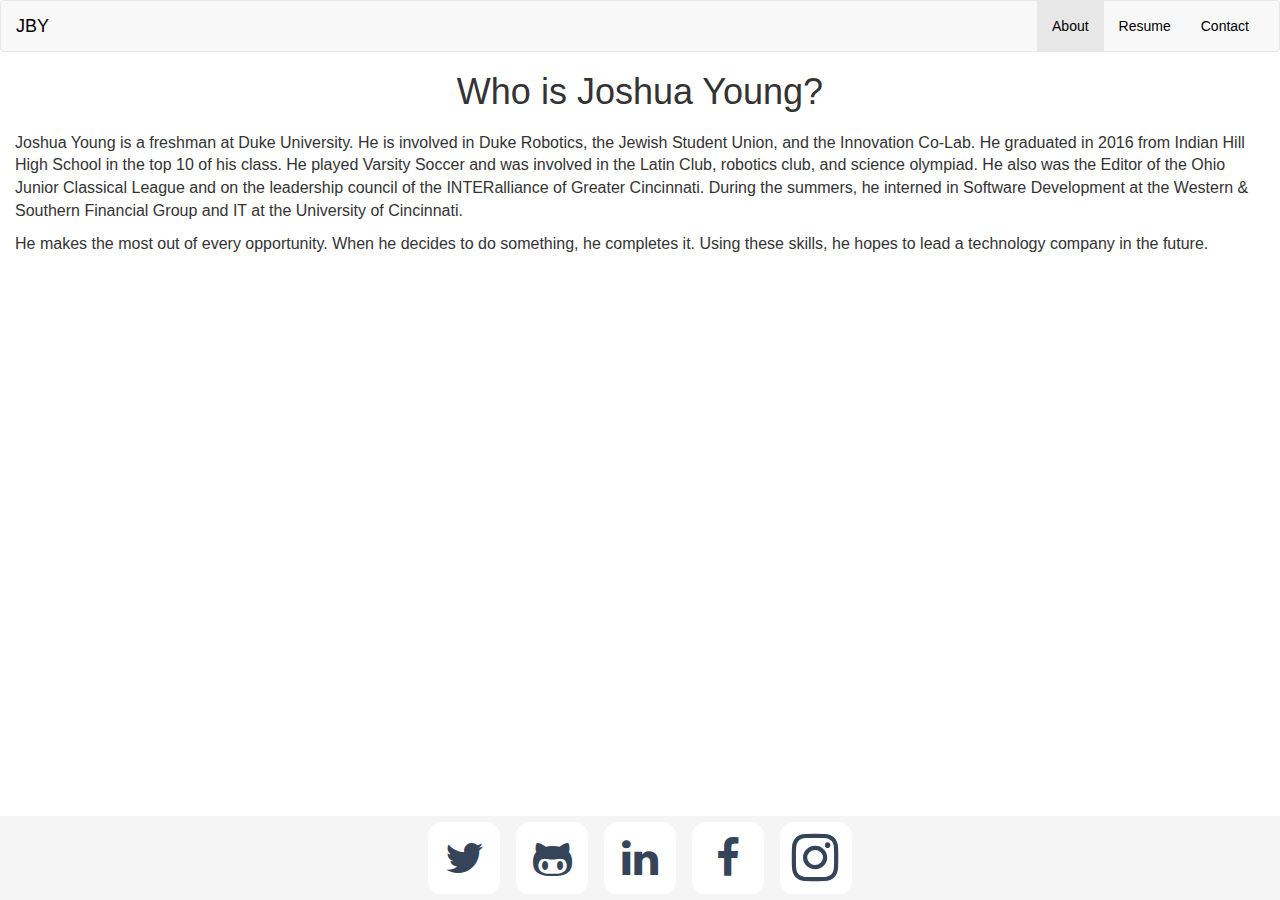
==== about.html @ 4bb7a333 "links open in new tabs" ====
<html>
<head>
<meta property="og:locale" content="en_US">
<meta property="og:type" content="website">
<meta property="og:title" content="KJoshua Brendan Young's Personal Website">
<meta property="og:site_name" content="Keep Hamilton County Safe">
	<link rel="stylesheet" href="./index_files/font-awesome/css/font-awesome.min.css">
<meta name="viewport" content="width=device-width, initial-scale=1.0">

<link rel="stylesheet" type="text/css" href="index.css">
<link rel="stylesheet" id="bootstrap-css" href="./index_files/bootstrap/css/bootstrap.min.css" type="text/css" media="all">
</head>
<script type="text/javascript" src="index.js"></script>

<body>

<nav class="navbar navbar-default" id='main-nav'>
<div class="container-fluid">
<!-- Brand and toggle get grouped for better mobile display -->
<div class="navbar-header">
  <button type="button" class="navbar-toggle collapsed" data-toggle="collapse" data-target="#bs-example-navbar-collapse-1" aria-expanded="false">
    <span class="sr-only">Toggle navigation</span>
    <span class="icon-bar"></span>
    <span class="icon-bar"></span>
    <span class="icon-bar"></span>
  </button>
  <a class="navbar-brand" href="/">JBY</a>
</div>

<!-- Collect the nav links, forms, and other content for toggling -->
<div class="collapse navbar-collapse" id="bs-example-navbar-collapse-1">
  <ul class="nav navbar-nav navbar-right">
    <li class="active"><a href="/about">About <span class="sr-only">(current)</span></a></li>
    <li><a href="/resume">Resume</a></li>
    <li><a href="/contact">Contact</a></li>
  </ul>
</div><!-- /.navbar-collapse -->
</div><!-- /.container-fluid -->
</nav>
<div class = 'body'>
	<div class = 'container-fluid'>
		<div class = 'row'>
			<div class = 'col-sm-12 centered '>
            </br>
			<h1>Who is Joshua Young?</h1>
            </br></br>
            <p>Joshua Young is a freshman at Duke University. He is involved in Duke Robotics, the Jewish Student Union, and the Innovation Co-Lab. He graduated in 2016 from Indian Hill High School in the top 10 of his class. He played Varsity Soccer and was involved in the Latin Club, robotics club, and science olympiad. He also was the Editor of the Ohio Junior Classical League and on the leadership council of the INTERalliance of Greater Cincinnati. During the summers, he interned in Software Development at the Western &amp; Southern Financial Group and IT at the University of Cincinnati. </p>
            <p>He makes the most out of every opportunity. When he decides to do something, he completes it. Using these skills, he hopes to lead a technology company in the future.</p>
			</div>
		</div>
	</div>
</div>

</body>
<footer class="footer">
	<div class="container-fluid">
		<div class="centered social-buttons ">
<span class="twitter-button">
<a target='_blank' href="https://twitter.com/jbyoung_12">
<span class="fa-stack fa-4x">
    <i class="fa fa-square fa-stack-2x"></i>
    <i class="fa fa-twitter fa-stack-1x fa-inverse"></i>
</span>
</a>
</span>
<span class="github-button">
<a target='_blank' href="https://github.com/jbyoung12">
<span class="fa-stack fa-4x">
    <i class="fa fa-square fa-stack-2x"></i>
    <i class="fa fa-github-alt fa-stack-1x fa-inverse"></i>
</span>
</a>
</span>
<span class="linkedin-button">
<a target='_blank' href="https://linkedin.com/in/jbyoung12">
<span class="fa-stack fa-4x">
    <i class="fa fa-square fa-stack-2x"></i>
    <i class="fa fa-linkedin fa-stack-1x fa-inverse"></i>
</span>
</a>
</span>
<span class="facebook-button">
<a target='_blank' href="https://www.facebook.com/josh.young.1029">
<span class="fa-stack fa-4x">
    <i class="fa fa-square fa-stack-2x"></i>
    <i class="fa fa-facebook fa-stack-1x fa-inverse"></i>
</span>
</a>
</span>
<span class="instagram-button">
<a target='_blank' href="https://instagram.com/jbyoung12">
<span class="fa-stack fa-4x">
    <i class="fa fa-square fa-stack-2x"></i>
    <i class="fa fa-instagram fa-stack-1x fa-inverse"></i>
</span>
</a>
</span>
</div>
	</div>
</footer>
</html>
---- index.css ----
#main-nav{
	    margin-bottom: 0;
}
a{color:black !important;}
.rect{
	/*background-color: #77C5F7;*/
	display:inline-block;
	width:150px;
	height:150px;
	border-radius: 18px;
	border: 3px solid white;
	color:white;
}
#secondSection{
	 text-align:justify;
    position:relative;
        padding-left: 60px;
    padding-right: 60px;
}
#secondSection:after {
    display:inline-block;
    width:100%;
    content:'';
}
.contact{
	text-align:center;
}
h1{
	display:inline;
	border: white solid thick;
	border-radius:12px;
	padding:10px;
}
h2{
	    text-align: center;
    top: 25%;
    position: relative;
}
p{
	text-align:left;
	font-size:16px;
}
.container-fluid
{
	position: relative;
}
.contact 
h1{
	padding:0;
}
h4{
	margin-top:20px;
}
.small-top-margin{
	margin-top:15px;
}
.top-text{
	color:#FFFFFF;
position:relative;
top:35%;
}
.centered{
	text-align:center;
}
.section{
padding-top:50px;
padding-bottom:50px;}


.withBackground{
	/*background-image: url("./index_files/Cincybackgroundsmall.JPG");*/
	background-size: 100% 100%;
	background-color: #354458;
	}
	
@media (max-width:549px) {

.inline{
padding-bottom:10px;}
}

@media (min-width: 550px) {
.withBackground{
 	/*background-image: url("./index_files/Cincybackgroundlarge.JPG");*/
}
.flex-column{
	display:inline-block;
	width: calc(100% - 320px);
}

}

#logo{
	padding-top:20px;
}

.with-max-width{
	max-width: 1000px;
	margin-left:auto;
	margin-right:auto;
	padding-left:25px;
	padding-right:25px;
}
.inline{
	text-align:center;
}
.with-light-blue{
	background-color: #54B9CB;
}
.text-block{
	padding-top:15px;
	padding-bottom:15px;
}
html {
  position: relative;
  min-height: 100%;
}
.body {
  /* Margin bottom by footer height */
  margin-bottom: 135px;
}
.footer {
  position: absolute;
  bottom: 0;
  width: 100%;
  background-color: #f5f5f5;
  height: auto;
}


.top-margin{
	padding-top:20px;
	padding-bottom:20px;
}

    .social-buttons a{
    	display:inline-block;
    	font-size:.75em;
    }

a:link {
color: #000;
text-decoration: none;
}
a:visited {
color: #000;
text-decoration: none;
}
a:active {
color: #000;
text-decoration: none;
}
.fa-stack {
color:white;
}
.social-buttons .fa-stack-1x{
	color:#354458;
}
.fa.fa-instagram{	
	font-size:1.3em;
}
.resume{
	height:950px;
	padding-bottom:0px;
}
@media (max-width:600px){
	a{display:block; margin: 20px 0px; text-align:center;}
	.rect{    width: 300px;
    height: 100px;}
    h2{top:12.5%;}
    .section {
    	    padding-bottom: 10px;
    padding-top: 10px;
 }
div#secondSection{
 	    padding-left: 0;
    padding-right: 0;
 }
    .social-buttons a{
    	display:inline-block;
    	font-size:.4em;
    }

}
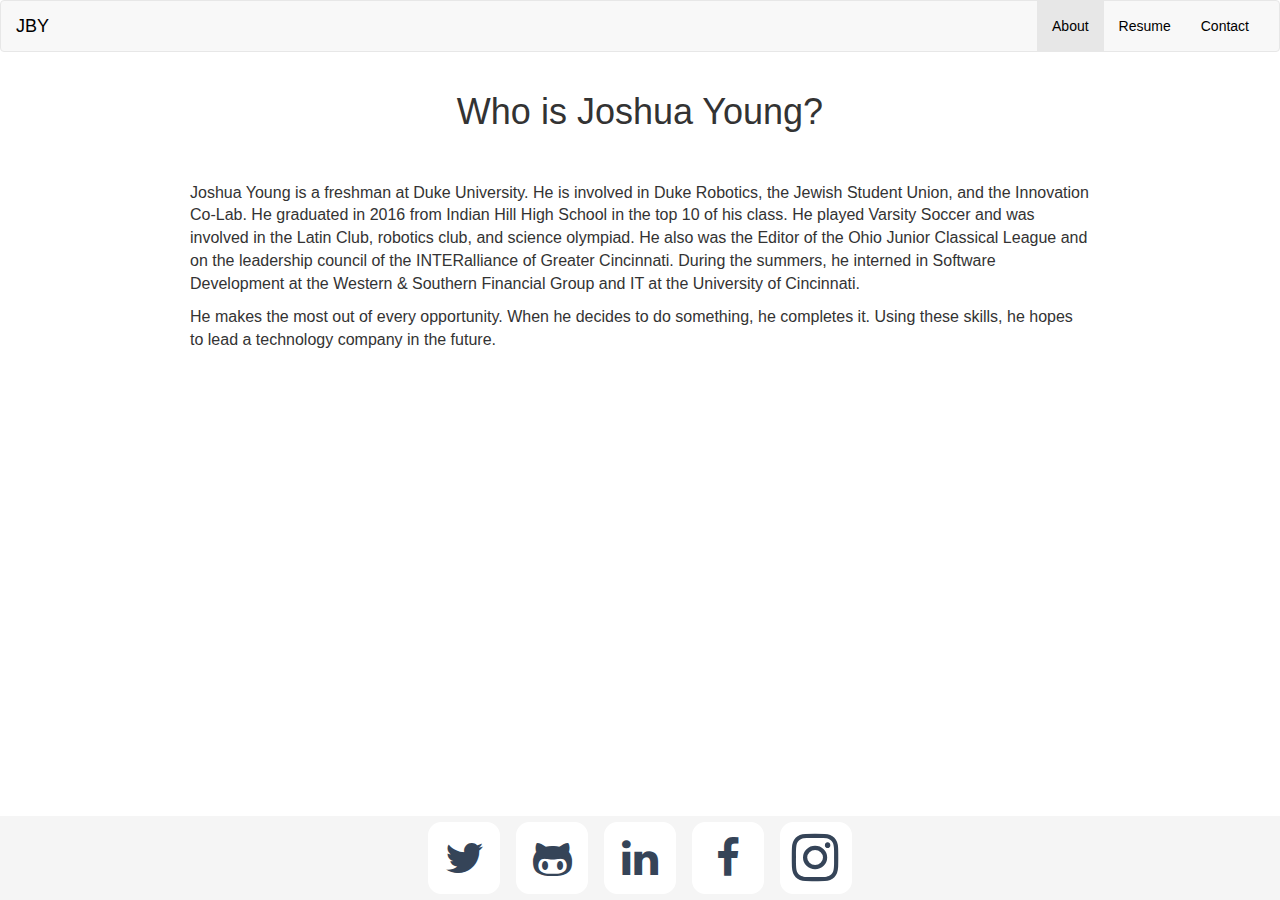
==== commit ac6a0d4a: "fixed border" ====
--- a/about.html
+++ b/about.html
@@ -44,9 +44,10 @@
             </br>
 			<h1>Who is Joshua Young?</h1>
             </br></br>
+            <div class=paragraphs>
             <p>Joshua Young is a freshman at Duke University. He is involved in Duke Robotics, the Jewish Student Union, and the Innovation Co-Lab. He graduated in 2016 from Indian Hill High School in the top 10 of his class. He played Varsity Soccer and was involved in the Latin Club, robotics club, and science olympiad. He also was the Editor of the Ohio Junior Classical League and on the leadership council of the INTERalliance of Greater Cincinnati. During the summers, he interned in Software Development at the Western &amp; Southern Financial Group and IT at the University of Cincinnati. </p>
             <p>He makes the most out of every opportunity. When he decides to do something, he completes it. Using these skills, he hopes to lead a technology company in the future.</p>
-			</div>
+			</div></div>
 		</div>
 	</div>
 </div>
--- a/index.css
+++ b/index.css
@@ -25,7 +25,7 @@
 .contact{
 	text-align:center;
 }
-h1{
+.text-border{
 	display:inline;
 	border: white solid thick;
 	border-radius:12px;
@@ -35,6 +35,11 @@
 	    text-align: center;
     top: 25%;
     position: relative;
+}
+.paragraphs{
+	max-width: 900px;
+	margin-left:auto;
+	margin-right:auto;
 }
 p{
 	text-align:left;
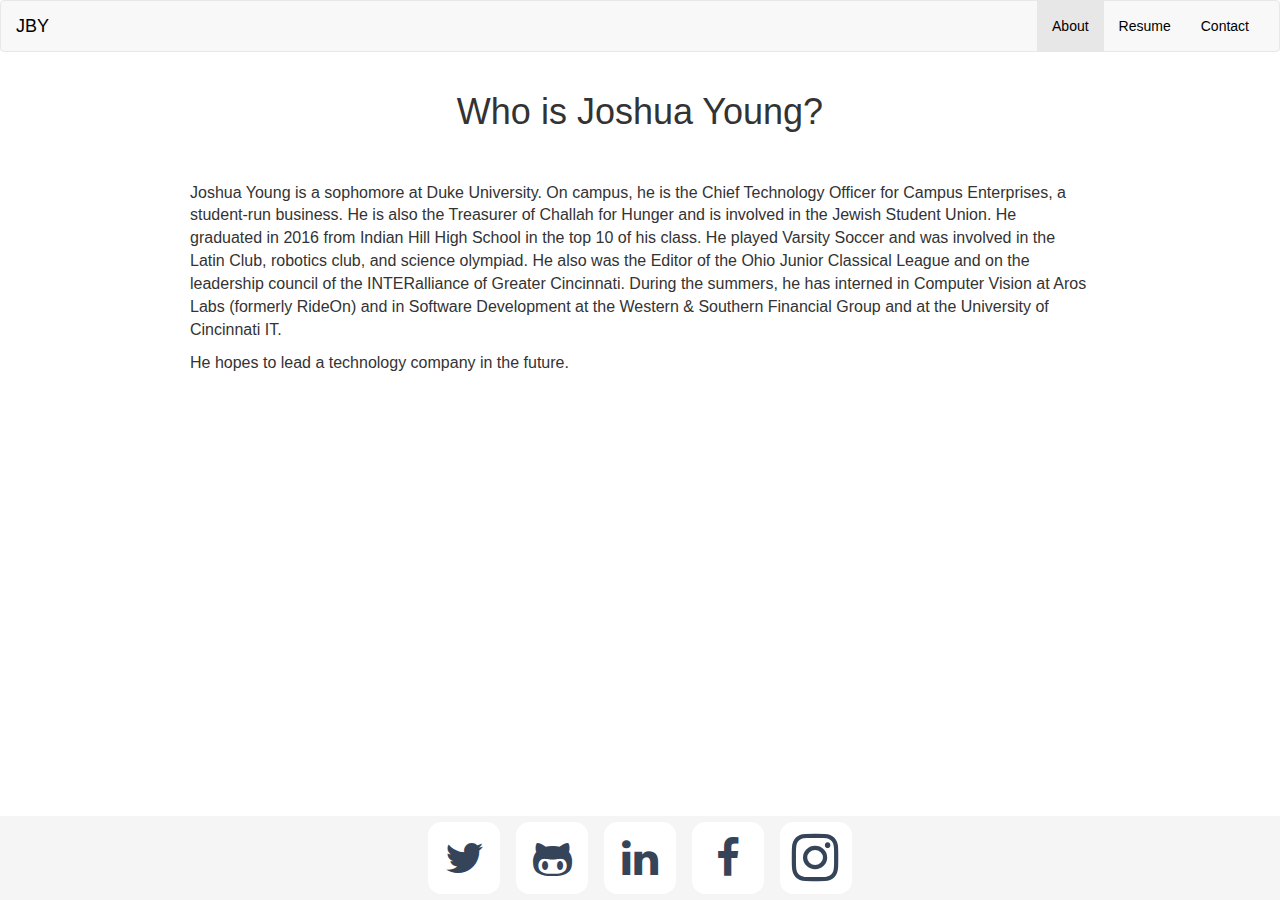
==== commit 7834de12: "Updated About" ====
--- a/about.html
+++ b/about.html
@@ -31,7 +31,7 @@
 <div class="collapse navbar-collapse" id="bs-example-navbar-collapse-1">
   <ul class="nav navbar-nav navbar-right">
     <li class="active"><a href="/about">About <span class="sr-only">(current)</span></a></li>
-    <li><a href="/resume">Resume</a></li>
+    <li><a target='_blank' href="https://drive.google.com/file/d/0B_0qg2d7I4ZQeGlCLTJ5aG5ueVE/view?usp=sharing">Resume</a></li>
     <li><a href="/contact">Contact</a></li>
   </ul>
 </div><!-- /.navbar-collapse -->
@@ -40,13 +40,13 @@
 <div class = 'body'>
 	<div class = 'container-fluid'>
 		<div class = 'row'>
-			<div class = 'col-sm-12 centered '>
+			<div class = 'col-sm-12 centered'>
             </br>
 			<h1>Who is Joshua Young?</h1>
             </br></br>
             <div class=paragraphs>
-            <p>Joshua Young is a freshman at Duke University. He is involved in Duke Robotics, the Jewish Student Union, and the Innovation Co-Lab. He graduated in 2016 from Indian Hill High School in the top 10 of his class. He played Varsity Soccer and was involved in the Latin Club, robotics club, and science olympiad. He also was the Editor of the Ohio Junior Classical League and on the leadership council of the INTERalliance of Greater Cincinnati. During the summers, he interned in Software Development at the Western &amp; Southern Financial Group and IT at the University of Cincinnati. </p>
-            <p>He makes the most out of every opportunity. When he decides to do something, he completes it. Using these skills, he hopes to lead a technology company in the future.</p>
+            <p>Joshua Young is a sophomore at Duke University. On campus, he is the Chief Technology Officer for Campus Enterprises, a student-run business. He is also the Treasurer of Challah for Hunger and is involved in the Jewish Student Union. He graduated in 2016 from Indian Hill High School in the top 10 of his class. He played Varsity Soccer and was involved in the Latin Club, robotics club, and science olympiad. He also was the Editor of the Ohio Junior Classical League and on the leadership council of the INTERalliance of Greater Cincinnati. During the summers, he has interned in Computer Vision at Aros Labs (formerly RideOn) and in Software Development at the Western &amp; Southern Financial Group and at the University of Cincinnati IT. </p>
+            <p>He hopes to lead a technology company in the future.</p>
 			</div></div>
 		</div>
 	</div>
@@ -99,4 +99,4 @@
 </div>
 	</div>
 </footer>
-</html>+</html>
--- a/index.css
+++ b/index.css
@@ -68,8 +68,8 @@
 	text-align:center;
 }
 .section{
-padding-top:50px;
-padding-bottom:50px;}
+padding-top:40px;
+padding-bottom:20px;}
 
 
 .withBackground{
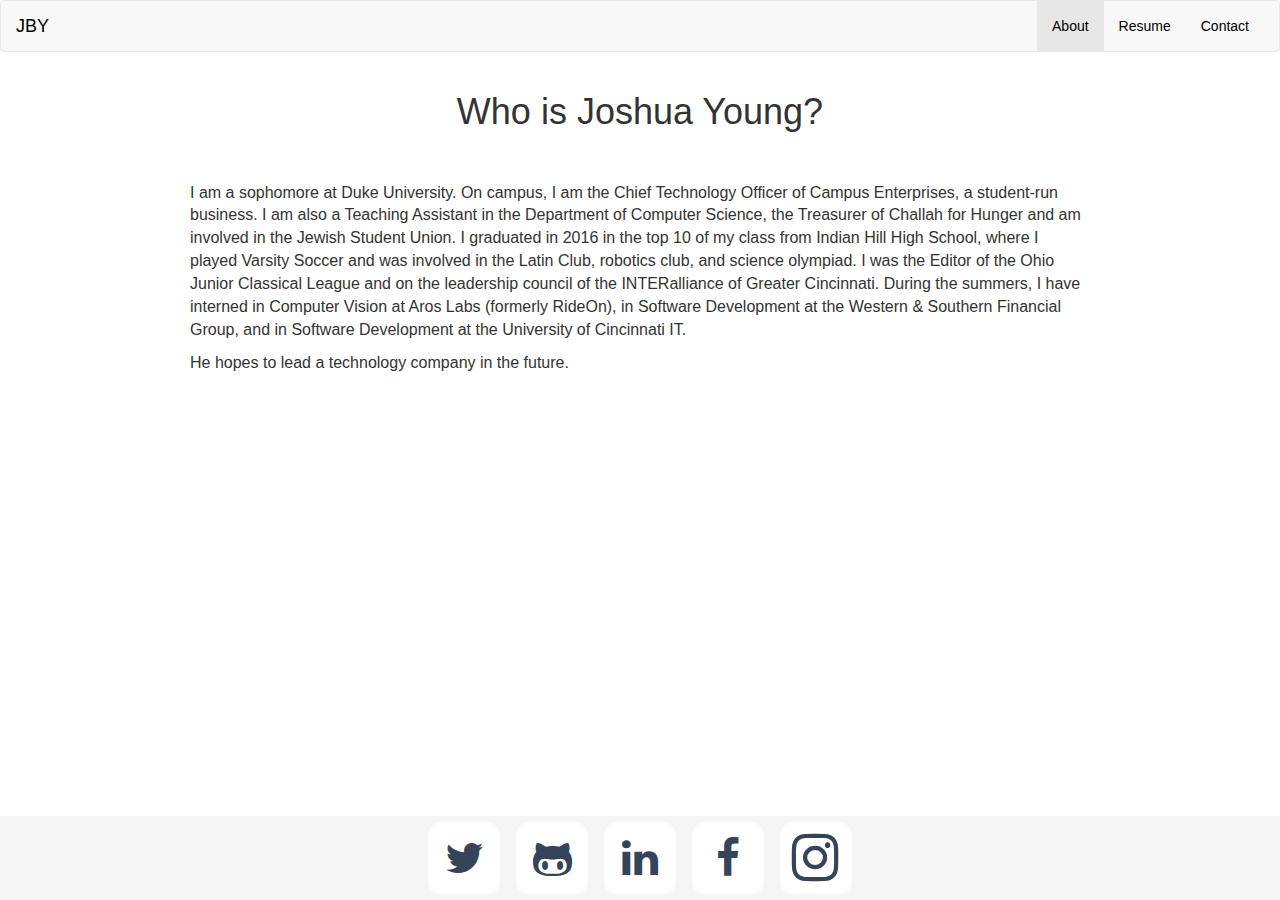
==== commit dc05b412: "About update" ====
--- a/about.html
+++ b/about.html
@@ -45,7 +45,7 @@
 			<h1>Who is Joshua Young?</h1>
             </br></br>
             <div class=paragraphs>
-            <p>Joshua Young is a sophomore at Duke University. On campus, he is the Chief Technology Officer for Campus Enterprises, a student-run business. He is also the Treasurer of Challah for Hunger and is involved in the Jewish Student Union. He graduated in 2016 from Indian Hill High School in the top 10 of his class. He played Varsity Soccer and was involved in the Latin Club, robotics club, and science olympiad. He also was the Editor of the Ohio Junior Classical League and on the leadership council of the INTERalliance of Greater Cincinnati. During the summers, he has interned in Computer Vision at Aros Labs (formerly RideOn) and in Software Development at the Western &amp; Southern Financial Group and at the University of Cincinnati IT. </p>
+            <p>I am a sophomore at Duke University. On campus, I am the Chief Technology Officer of Campus Enterprises, a student-run business. I am also a Teaching Assistant in the Department of Computer Science, the Treasurer of Challah for Hunger and am involved in the Jewish Student Union. I graduated in 2016 in the top 10 of my class from Indian Hill High School, where I played Varsity Soccer and was involved in the Latin Club, robotics club, and science olympiad. I was the Editor of the Ohio Junior Classical League and on the leadership council of the INTERalliance of Greater Cincinnati. During the summers, I have interned in Computer Vision at Aros Labs (formerly RideOn), in Software Development at the Western &amp; Southern Financial Group, and in Software Development at the University of Cincinnati IT.</p>
             <p>He hopes to lead a technology company in the future.</p>
 			</div></div>
 		</div>
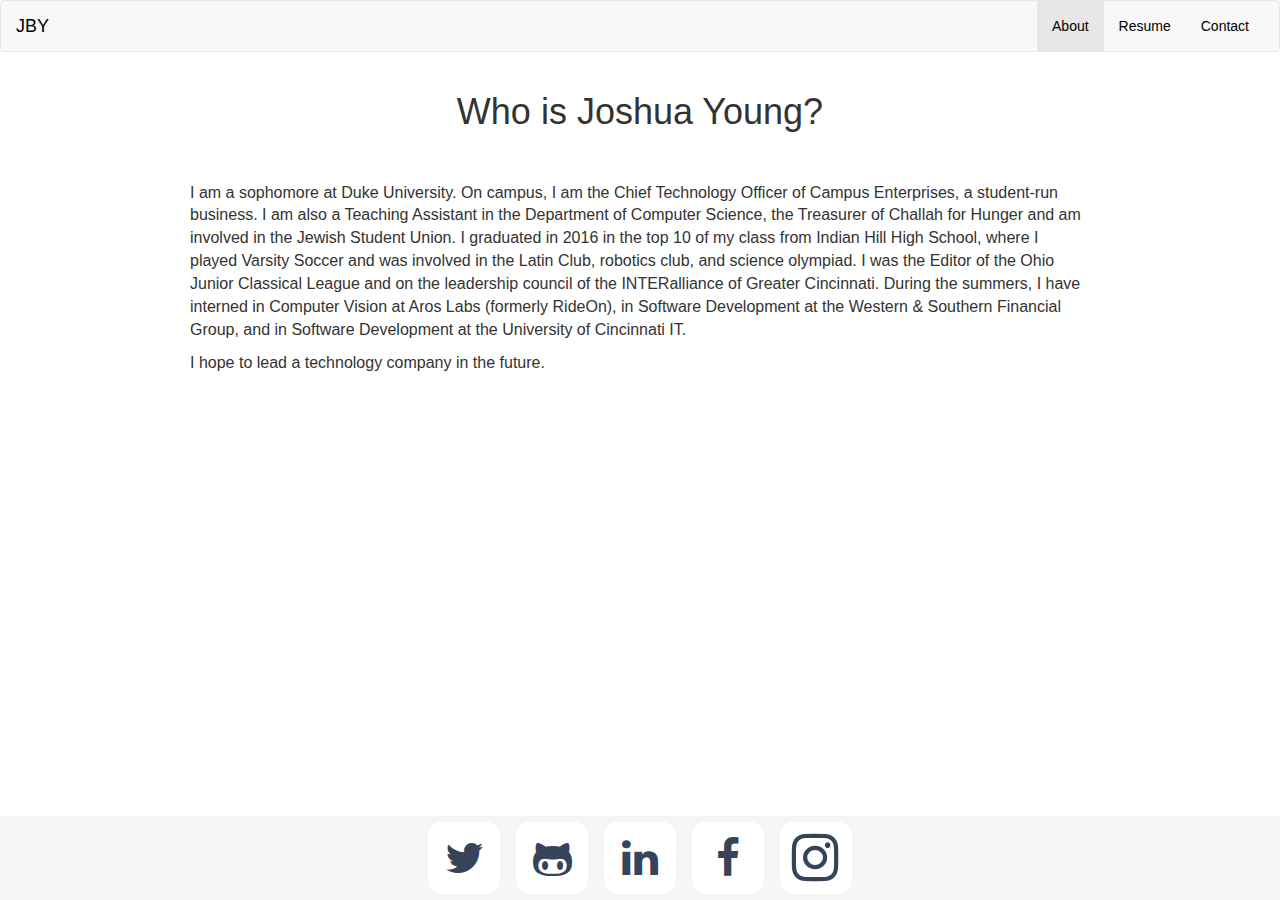
==== commit aed3d364: "Fixed about" ====
--- a/about.html
+++ b/about.html
@@ -46,7 +46,7 @@
             </br></br>
             <div class=paragraphs>
             <p>I am a sophomore at Duke University. On campus, I am the Chief Technology Officer of Campus Enterprises, a student-run business. I am also a Teaching Assistant in the Department of Computer Science, the Treasurer of Challah for Hunger and am involved in the Jewish Student Union. I graduated in 2016 in the top 10 of my class from Indian Hill High School, where I played Varsity Soccer and was involved in the Latin Club, robotics club, and science olympiad. I was the Editor of the Ohio Junior Classical League and on the leadership council of the INTERalliance of Greater Cincinnati. During the summers, I have interned in Computer Vision at Aros Labs (formerly RideOn), in Software Development at the Western &amp; Southern Financial Group, and in Software Development at the University of Cincinnati IT.</p>
-            <p>He hopes to lead a technology company in the future.</p>
+            <p>I hope to lead a technology company in the future.</p>
 			</div></div>
 		</div>
 	</div>
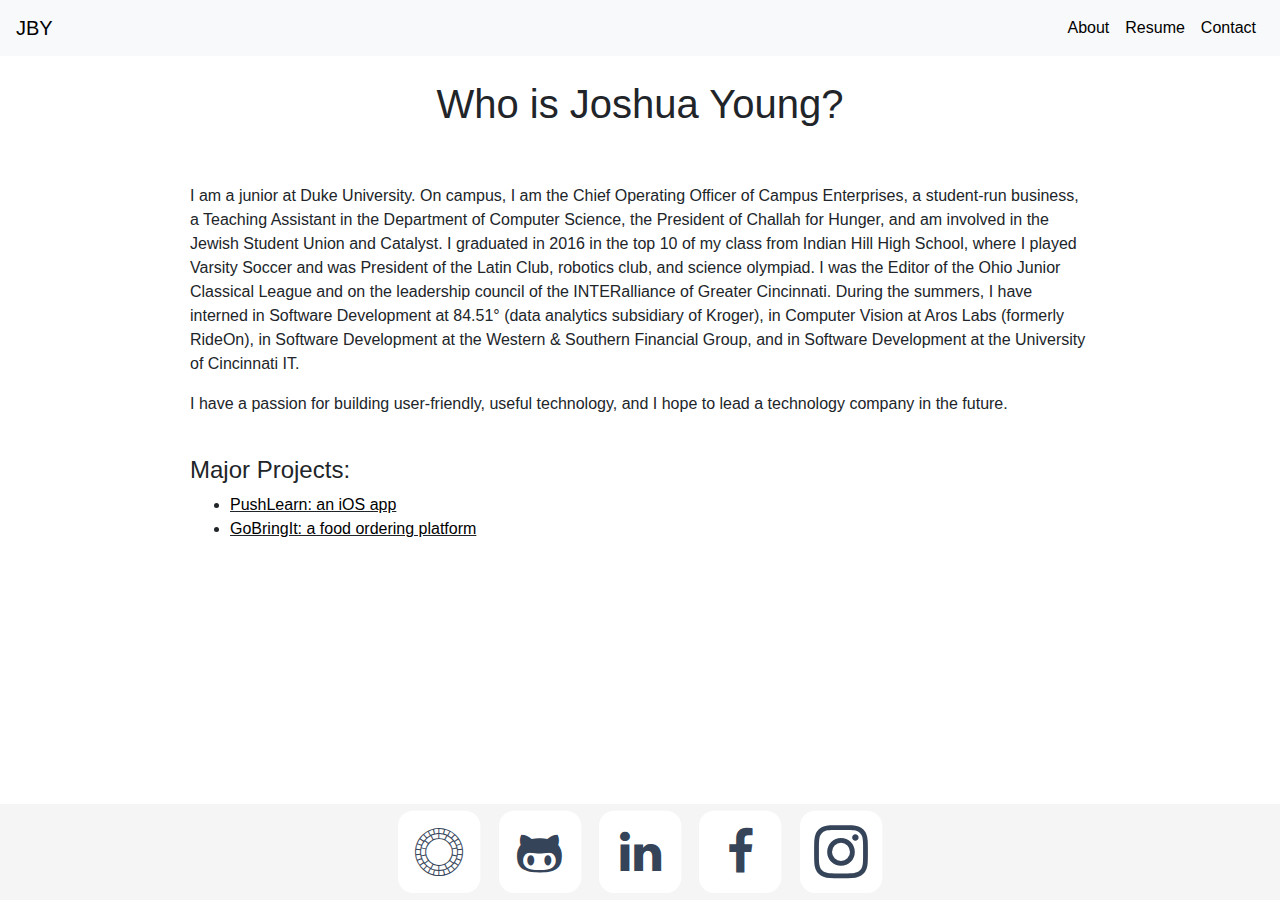
==== commit 77cb2bda: "Made updates to about and contact" ====
--- a/about.html
+++ b/about.html
@@ -1,102 +1,115 @@
 <html>
+
 <head>
-<meta property="og:locale" content="en_US">
-<meta property="og:type" content="website">
-<meta property="og:title" content="KJoshua Brendan Young's Personal Website">
-<meta property="og:site_name" content="Keep Hamilton County Safe">
+	<meta property="og:locale" content="en_US">
+	<meta property="og:type" content="website">
+	<meta property="og:title" content="Joshua Brendan Young's Personal Website">
+	<meta property="og:site_name" content="Keep Hamilton County Safe">
 	<link rel="stylesheet" href="./index_files/font-awesome/css/font-awesome.min.css">
-<meta name="viewport" content="width=device-width, initial-scale=1.0">
-
-<link rel="stylesheet" type="text/css" href="index.css">
-<link rel="stylesheet" id="bootstrap-css" href="./index_files/bootstrap/css/bootstrap.min.css" type="text/css" media="all">
+	<meta name="viewport" content="width=device-width, initial-scale=1.0">
+	<link rel="stylesheet" type="text/css" href="index.css">
+	<link rel="stylesheet" id="bootstrap-css" href="./index_files/bootstrap/css/bootstrap.min.css" type="text/css" media="all">
+	<link rel="stylesheet" href="./index_files/icomoon/style.css">
+	<link rel='icon' href='./index_files/JBYLogo.png' />
 </head>
 <script type="text/javascript" src="index.js"></script>
+<script src="https://ajax.googleapis.com/ajax/libs/jquery/1.12.4/jquery.min.js"></script>
+<script src="./index_files/bootstrap/js/bootstrap.min.js"></script>
 
 <body>
+	<nav class="navbar navbar-expand-sm navbar-light bg-light">
+		<a class="navbar-brand" href="/">JBY</a>
+		<button class="navbar-toggler" type="button" data-toggle="collapse" data-target="#navbarTogglerDemo02" aria-controls="navbarTogglerDemo02" aria-expanded="false" aria-label="Toggle navigation">
+		<span class="navbar-toggler-icon"></span>
+	</button>
 
-<nav class="navbar navbar-default" id='main-nav'>
-<div class="container-fluid">
-<!-- Brand and toggle get grouped for better mobile display -->
-<div class="navbar-header">
-  <button type="button" class="navbar-toggle collapsed" data-toggle="collapse" data-target="#bs-example-navbar-collapse-1" aria-expanded="false">
-    <span class="sr-only">Toggle navigation</span>
-    <span class="icon-bar"></span>
-    <span class="icon-bar"></span>
-    <span class="icon-bar"></span>
-  </button>
-  <a class="navbar-brand" href="/">JBY</a>
-</div>
+		<div class="collapse navbar-collapse" id="navbarTogglerDemo02">
+			<ul class="navbar-nav ml-auto mt-0 mt-lg-0">
+				<li class="nav-item">
+					<a class="nav-link disabled" href="/about">About</a>
+				</li>
+				<li class="nav-item">
+					<a class="nav-link disabled" target='_blank' href="https://drive.google.com/file/d/0B_0qg2d7I4ZQeGlCLTJ5aG5ueVE/view?usp=sharing">Resume</a>
+				</li>
+				<li class="nav-item">
+					<a class="nav-link disabled" href="/contact">Contact</a>
+				</li>
+			</ul>
 
-<!-- Collect the nav links, forms, and other content for toggling -->
-<div class="collapse navbar-collapse" id="bs-example-navbar-collapse-1">
-  <ul class="nav navbar-nav navbar-right">
-    <li class="active"><a href="/about">About <span class="sr-only">(current)</span></a></li>
-    <li><a target='_blank' href="https://drive.google.com/file/d/0B_0qg2d7I4ZQeGlCLTJ5aG5ueVE/view?usp=sharing">Resume</a></li>
-    <li><a href="/contact">Contact</a></li>
-  </ul>
-</div><!-- /.navbar-collapse -->
-</div><!-- /.container-fluid -->
-</nav>
-<div class = 'body'>
-	<div class = 'container-fluid'>
-		<div class = 'row'>
-			<div class = 'col-sm-12 centered'>
-            </br>
-			<h1>Who is Joshua Young?</h1>
-            </br></br>
-            <div class=paragraphs>
-            <p>I am a sophomore at Duke University. On campus, I am the Chief Technology Officer of Campus Enterprises, a student-run business. I am also a Teaching Assistant in the Department of Computer Science, the Treasurer of Challah for Hunger and am involved in the Jewish Student Union. I graduated in 2016 in the top 10 of my class from Indian Hill High School, where I played Varsity Soccer and was involved in the Latin Club, robotics club, and science olympiad. I was the Editor of the Ohio Junior Classical League and on the leadership council of the INTERalliance of Greater Cincinnati. During the summers, I have interned in Computer Vision at Aros Labs (formerly RideOn), in Software Development at the Western &amp; Southern Financial Group, and in Software Development at the University of Cincinnati IT.</p>
-            <p>I hope to lead a technology company in the future.</p>
-			</div></div>
+		</div>
+	</nav>
+	<div class='body'>
+		<div class='container-fluid'>
+			<div class='row'>
+				<div class='col-sm-12 centered'>
+					</br>
+					<h1>Who is Joshua Young?</h1>
+					</br>
+					</br>
+					<div class=paragraphs>
+						<p>I am a junior at Duke University. On campus, I am the Chief Operating Officer of Campus Enterprises, a student-run business, a Teaching Assistant in the Department of Computer Science, the President of Challah for Hunger, and am involved in the
+							Jewish Student Union and Catalyst. I graduated in 2016 in the top 10 of my class from Indian Hill High School, where I played Varsity Soccer and was President of the Latin Club, robotics club, and science olympiad. I was the Editor of the Ohio
+							Junior Classical League and on the leadership council of the INTERalliance of Greater Cincinnati. During the summers, I have interned in Software Development at 84.51° (data analytics subsidiary of Kroger), in Computer Vision at Aros Labs (formerly
+							RideOn), in Software Development at the Western &amp; Southern Financial Group, and in Software Development at the University of Cincinnati IT.</p>
+						<p>I have a passion for building user-friendly, useful technology, and I hope to lead a technology company in the future.</p>
+						<br>
+						<h4 class='align-left'>Major Projects:</h4>
+						<ul>
+							<li><u><a class="align-left" target="_blank" href="https://itunes.apple.com/us/app/pushlearn/id1415554069?mt=8">PushLearn: an iOS app</a></u></li>
+							<li><u><a class="align-left" target="_blank" href="https://www.gobringit.com/">GoBringIt: a food ordering platform</a></u></li>
+						</ul>
+					</div>
+				</div>
+			</div>
 		</div>
 	</div>
-</div>
 
 </body>
 <footer class="footer">
 	<div class="container-fluid">
 		<div class="centered social-buttons ">
-<span class="twitter-button">
-<a target='_blank' href="https://twitter.com/jbyoung_12">
+			<span class="vsco-button">
+<a target='_blank' href="https://vsco.co/jbyoung12">
 <span class="fa-stack fa-4x">
     <i class="fa fa-square fa-stack-2x"></i>
-    <i class="fa fa-twitter fa-stack-1x fa-inverse"></i>
+    <i class="icon-vsco fa-stack-1x"></i>
 </span>
-</a>
-</span>
-<span class="github-button">
+			</a>
+			</span>
+			<span class="github-button">
 <a target='_blank' href="https://github.com/jbyoung12">
 <span class="fa-stack fa-4x">
     <i class="fa fa-square fa-stack-2x"></i>
     <i class="fa fa-github-alt fa-stack-1x fa-inverse"></i>
 </span>
-</a>
-</span>
-<span class="linkedin-button">
+			</a>
+			</span>
+			<span class="linkedin-button">
 <a target='_blank' href="https://linkedin.com/in/jbyoung12">
 <span class="fa-stack fa-4x">
     <i class="fa fa-square fa-stack-2x"></i>
     <i class="fa fa-linkedin fa-stack-1x fa-inverse"></i>
 </span>
-</a>
-</span>
-<span class="facebook-button">
+			</a>
+			</span>
+			<span class="facebook-button">
 <a target='_blank' href="https://www.facebook.com/josh.young.1029">
 <span class="fa-stack fa-4x">
     <i class="fa fa-square fa-stack-2x"></i>
     <i class="fa fa-facebook fa-stack-1x fa-inverse"></i>
 </span>
-</a>
-</span>
-<span class="instagram-button">
+			</a>
+			</span>
+			<span class="instagram-button">
 <a target='_blank' href="https://instagram.com/jbyoung12">
 <span class="fa-stack fa-4x">
     <i class="fa fa-square fa-stack-2x"></i>
     <i class="fa fa-instagram fa-stack-1x fa-inverse"></i>
 </span>
-</a>
-</span>
-</div>
+			</a>
+			</span>
+		</div>
 	</div>
 </footer>
-</html>
+
+</html>--- a/index.css
+++ b/index.css
@@ -4,12 +4,14 @@
 a{color:black !important;}
 .rect{
 	/*background-color: #77C5F7;*/
-	display:inline-block;
 	width:150px;
 	height:150px;
 	border-radius: 18px;
 	border: 3px solid white;
 	color:white;
+	display: flex;
+	flex-direction: column;
+	justify-content: center;
 }
 #secondSection{
 	 text-align:justify;
@@ -32,9 +34,7 @@
 	padding:10px;
 }
 h2{
-	    text-align: center;
-    top: 25%;
-    position: relative;
+	  text-align: center;
 }
 .paragraphs{
 	max-width: 900px;
@@ -49,7 +49,7 @@
 {
 	position: relative;
 }
-.contact 
+.contact
 h1{
 	padding:0;
 }
@@ -77,7 +77,7 @@
 	background-size: 100% 100%;
 	background-color: #354458;
 	}
-	
+
 @media (max-width:549px) {
 
 .inline{
@@ -88,10 +88,10 @@
 .withBackground{
  	/*background-image: url("./index_files/Cincybackgroundlarge.JPG");*/
 }
-.flex-column{
+/* .flex-column{
 	display:inline-block;
 	width: calc(100% - 320px);
-}
+} */
 
 }
 
@@ -100,11 +100,14 @@
 }
 
 .with-max-width{
-	max-width: 1000px;
-	margin-left:auto;
-	margin-right:auto;
-	padding-left:25px;
-	padding-right:25px;
+		justify-content: space-evenly;
+    display: flex;
+    width: 100%;
+    flex-direction: row;
+    flex-wrap: wrap;
+		max-width:1200px;
+		margin-left: auto;
+		margin-right: auto;
 }
 .inline{
 	text-align:center;
@@ -122,7 +125,7 @@
 }
 .body {
   /* Margin bottom by footer height */
-  margin-bottom: 135px;
+  margin-bottom: 2em;
 }
 .footer {
   position: absolute;
@@ -161,7 +164,7 @@
 .social-buttons .fa-stack-1x{
 	color:#354458;
 }
-.fa.fa-instagram{	
+.fa.fa-instagram{
 	font-size:1.3em;
 }
 .resume{
@@ -171,19 +174,28 @@
 @media (max-width:600px){
 	a{display:block; margin: 20px 0px; text-align:center;}
 	.rect{    width: 300px;
-    height: 100px;}
-    h2{top:12.5%;}
-    .section {
-    	    padding-bottom: 10px;
-    padding-top: 10px;
- }
-div#secondSection{
- 	    padding-left: 0;
-    padding-right: 0;
- }
-    .social-buttons a{
-    	display:inline-block;
-    	font-size:.4em;
-    }
-
-}+	    height: 100px;}
+	    .section {
+	    	    padding-bottom: 10px;
+	    padding-top: 10px;
+	 }
+	div#secondSection{
+	 	    padding-left: 0;
+	    padding-right: 0;
+	 }
+	    .social-buttons a{
+	    	display:inline-block;
+	    	font-size:.4em;
+	    }
+	.body {
+	  /* Margin bottom by footer height */
+	  margin-bottom: 6em;
+	}
+}
+
+.align-left{
+	text-align:left;
+}
+ul{
+	text-align:left;
+}
--- a/index_files/icomoon/style.css
+++ b/index_files/icomoon/style.css
@@ -0,0 +1,28 @@
+@font-face {
+  font-family: 'icomoon';
+  src:  url('fonts/icomoon.eot?dtpltu');
+  src:  url('fonts/icomoon.eot?dtpltu#iefix') format('embedded-opentype'),
+    url('fonts/icomoon.ttf?dtpltu') format('truetype'),
+    url('fonts/icomoon.woff?dtpltu') format('woff'),
+    url('fonts/icomoon.svg?dtpltu#icomoon') format('svg');
+  font-weight: normal;
+  font-style: normal;
+}
+
+[class^="icon-"], [class*=" icon-"] {
+  /* use !important to prevent issues with browser extensions that change fonts */
+  font-family: 'icomoon' !important;
+  speak: none;
+  font-style: normal;
+  font-weight: normal;
+  font-variant: normal;
+  text-transform: none;
+
+  /* Better Font Rendering =========== */
+  -webkit-font-smoothing: antialiased;
+  -moz-osx-font-smoothing: grayscale;
+}
+
+.icon-vsco:before {
+  content: "\e900";
+}
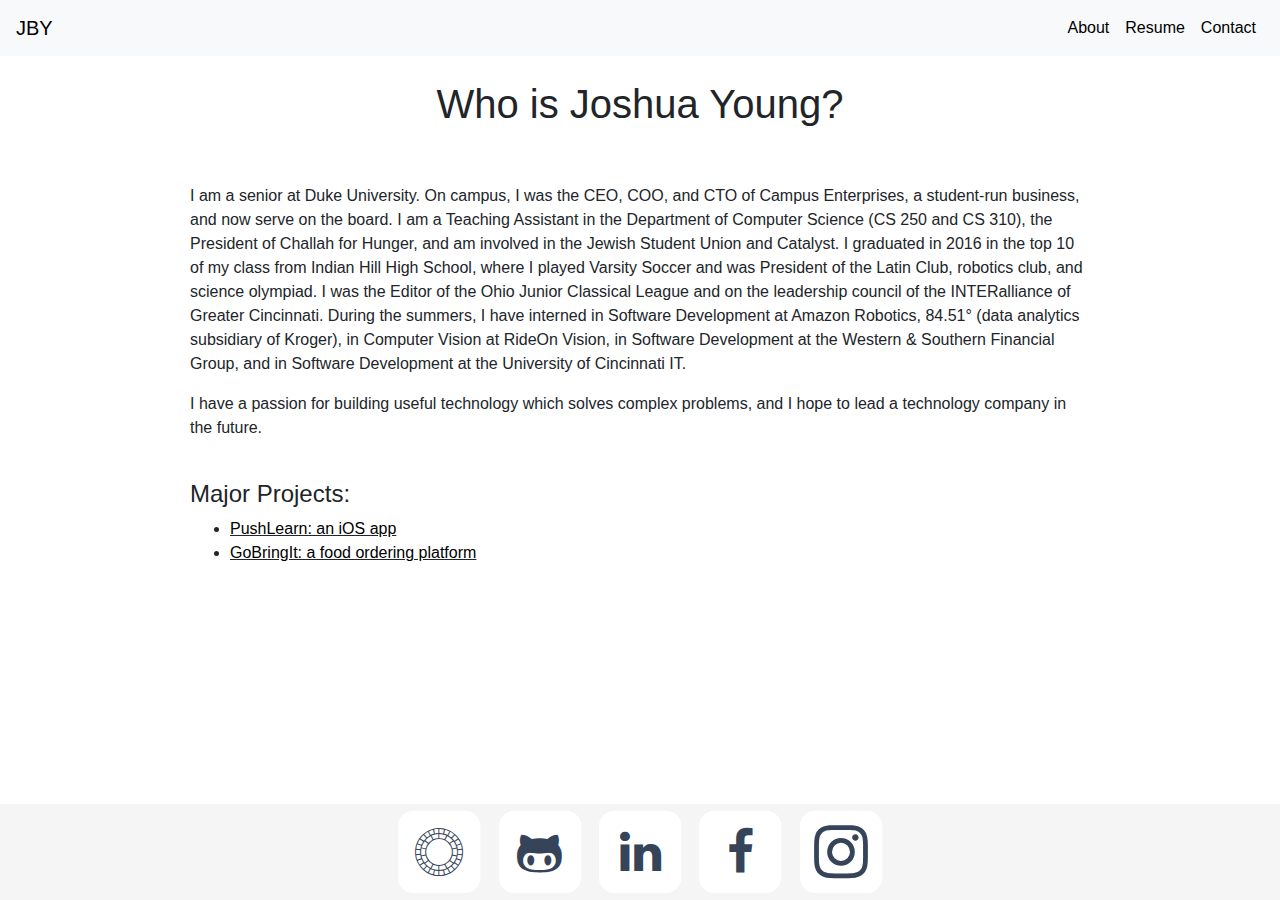
==== commit af846193: "update on bio" ====
--- a/about.html
+++ b/about.html
@@ -47,11 +47,10 @@
 					</br>
 					</br>
 					<div class=paragraphs>
-						<p>I am a junior at Duke University. On campus, I am the Chief Operating Officer of Campus Enterprises, a student-run business, a Teaching Assistant in the Department of Computer Science, the President of Challah for Hunger, and am involved in the
+						<p>I am a senior at Duke University. On campus, I was the CEO, COO, and CTO of Campus Enterprises, a student-run business, and now serve on the board. I am a Teaching Assistant in the Department of Computer Science (CS 250 and CS 310), the President of Challah for Hunger, and am involved in the
 							Jewish Student Union and Catalyst. I graduated in 2016 in the top 10 of my class from Indian Hill High School, where I played Varsity Soccer and was President of the Latin Club, robotics club, and science olympiad. I was the Editor of the Ohio
-							Junior Classical League and on the leadership council of the INTERalliance of Greater Cincinnati. During the summers, I have interned in Software Development at 84.51° (data analytics subsidiary of Kroger), in Computer Vision at Aros Labs (formerly
-							RideOn), in Software Development at the Western &amp; Southern Financial Group, and in Software Development at the University of Cincinnati IT.</p>
-						<p>I have a passion for building user-friendly, useful technology, and I hope to lead a technology company in the future.</p>
+							Junior Classical League and on the leadership council of the INTERalliance of Greater Cincinnati. During the summers, I have interned in Software Development at Amazon Robotics, 84.51° (data analytics subsidiary of Kroger), in Computer Vision at RideOn Vision, in Software Development at the Western &amp; Southern Financial Group, and in Software Development at the University of Cincinnati IT.</p>
+						<p>I have a passion for building useful technology which solves complex problems, and I hope to lead a technology company in the future.</p>
 						<br>
 						<h4 class='align-left'>Major Projects:</h4>
 						<ul>
--- a/index.css
+++ b/index.css
@@ -145,7 +145,9 @@
     	display:inline-block;
     	font-size:.75em;
     }
-
+div a.white-decoration{
+	text-decoration-color: white;
+}
 a:link {
 color: #000;
 text-decoration: none;
